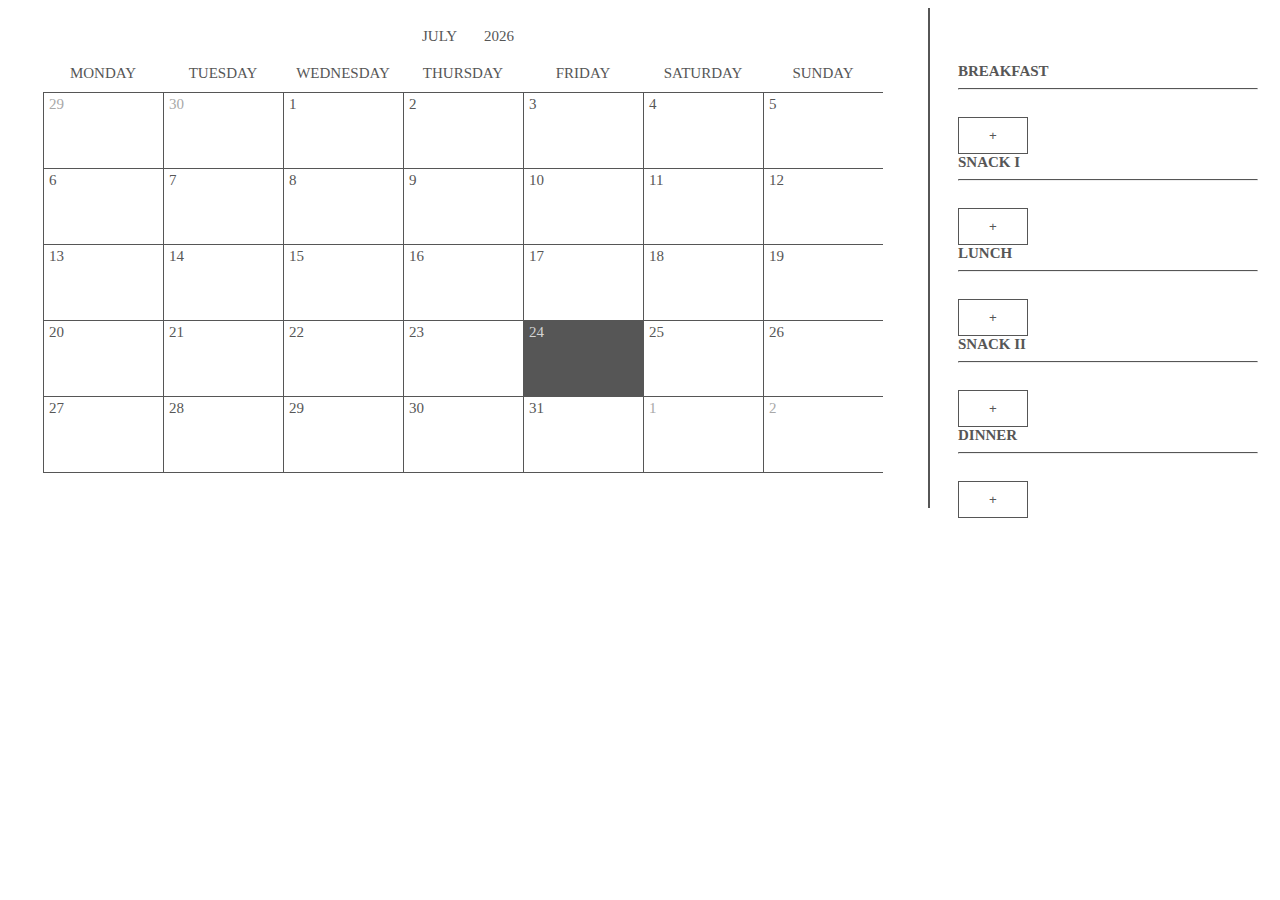
==== src/main/resources/static/index.html @ f5550349 "Made view static content" ====
<!DOCTYPE html>
<html lang="en">
<head>
    <title>Meals Calendar</title>
    <meta http-equiv="Content-Type" content="text/html; charset=UTF-8" />
    <script src="https://ajax.googleapis.com/ajax/libs/jquery/1.7.1/jquery.min.js"></script>
    <script src="js/jquery-ui.min.js"></script>
    <script src="js/InitializeCalendar.js"></script>
    <script src="js/DisplayFood.js"></script>
    <script src="js/GetFood.js"></script>
    <script src="js/ShowPopup.js"></script>
    <script src="js/DeleteFood.js"></script>
    <script src="js/HtmlChanger.js"></script>
    <script src="js/AjaxRequest.js"></script>
    <script src="js/SaveMeal.js"></script>
    <link rel="stylesheet" type="text/css" href="css/calendarstyles.css">
</head>
<body>
<div id="calendar"></div>
<div id="detail-panel">
    <label class="label"><b>BREAKFAST</b></label><br>
    <hr>
    <div class="breakfast"></div>
    <button class="js-open-modal button" href="#" data-modal-id="popup" data-meal-type="BREAKFAST">+</button>
    <br><label class="label"><b>SNACK I</b></label><br>
    <hr>
    <div class="snackI"></div>
    <button class="js-open-modal button" href="#" data-modal-id="popup" data-meal-type="SNACK_I">+</button>
    <br><label class="label"><b>LUNCH</b></label><br>
    <hr>
    <div class="lunch"></div>
    <button class="js-open-modal button" href="#" data-modal-id="popup" data-meal-type="LUNCH">+</button>
    <br><label class="label"><b>SNACK II</b></label><br>
    <hr>
    <div class="snackII"></div>
    <button class="js-open-modal button" href="#" data-modal-id="popup" data-meal-type="SNACK_II">+</button>
    <br><label class="label"><b>DINNER</b></label><br>
    <hr>
    <div class="dinner"></div>
    <button class="js-open-modal button" href="#" data-modal-id="popup" data-meal-type="DINNER">+</button>
</div>
<div id="popup" class="modal-box">
    <a href="#" class="js-modal-close close" id="close">×</a><br>
    <header>
        <h3>Food details</h3>
    </header>
    <div class='nowy'>
        <label class='labelName'>Name: </label><input class='name' type='text' name='foodName'>
        <label class='labelNumber'>Amount: </label><input class='number' type='number' name='foodAmount'>
    </div>
    <footer>
        <button class="js-modal-close saveButton">Save</button>
    </footer>
</div>
</body>
</html>
---- src/main/resources/static/css/calendarstyles.css ----
.ui-datepicker,
.ui-datepicker table,
.ui-datepicker tr,
.ui-datepicker td,
.ui-datepicker th {
    margin: 0;
    padding: 0;
    border-spacing: 0;
}

hr {
    border-top: 1px solid #565656;
}

#close {
    color: #565656;
    background-color: #ffffff;
    text-decoration: none;
    padding-right: 10px;
}

.button, #test {
    color: #565656;
    background-color: #ffffff;
    border: 1px solid #565656;
    text-decoration: none;
    padding: 10px 30px;
    margin-top: 20px;
}

.ui-datepicker {
    border-right: 2px solid #565656;
}

#calendar {
    float: left;
}

#detail-panel {
    width: 300px;
    margin-left: 950px;
    padding-top: 55px;
    font-family: Tahoma;
    font-size: 15px;
    font-weight: normal;
    color: #565656;
}

.ui-datepicker {
    display: none;
    width: 850px;
    padding: 20px 35px 35px 35px;
    cursor: default;
    text-transform: uppercase;
    font-family: Tahoma;
    font-size: 15px;
}

.ui-datepicker-header {
    position: relative;
    padding-bottom: 20px;
}

.ui-datepicker-title {
    text-align: center;
}

.ui-datepicker-month {
    position: relative;
    padding-right: 15px;
    color: #565656;
}

.ui-datepicker-year {
    padding-left: 8px;
    color: #565656;
}

.ui-datepicker-month:before {
    display: block;
    position: absolute;
    top: 7px;
    right: 0;
    width: 5px;
    height: 5px;
    /*content: '';*/
    background: #565656;
    background: -moz-linear-gradient(top, #a5cd4e 0%, #6b8f1a 100%);
    background: -webkit-gradient(linear, left top, left bottom, color-stop(0%, #a5cd4e), color-stop(100%, #6b8f1a));
    background: -webkit-linear-gradient(top, #a5cd4e 0%, #6b8f1a 100%);
    background: -o-linear-gradient(top, #a5cd4e 0%, #6b8f1a 100%);
    background: -ms-linear-gradient(top, #a5cd4e 0%, #6b8f1a 100%);
    background: linear-gradient(top, #a5cd4e 0%, #6b8f1a 100%);
}

.ui-datepicker-prev,
.ui-datepicker-next {
    position: absolute;
    top: -2px;
    padding: 5px;
    cursor: pointer;
}

.ui-datepicker-prev {
    left: 0;
    padding-left: 0;
    content: "<-";
}

.ui-datepicker-next {
    right: 0;
    padding-right: 0;
    content: "->";
}

.ui-datepicker-prev span,
.ui-datepicker-next span {
    display: block;
    width: 5px;
    height: 10px;
    text-indent: -9999px;
}

.test {
    border-right: 1px solid #565656;
}

.ui-datepicker-prev span {
    background-position: -5px 0px;
}

.ui-datepicker-next span {
    background-position: -5px 0px;
}

#detail-panel {
    position: static;
}

.ui-datepicker-prev-hover span {
    background-position: 0px -10px;
}

.ui-datepicker-next-hover span {
    background-position: -5px -10px;
}

.ui-datepicker-calendar {
    border-bottom: 1px solid #565656;
}

.ui-datepicker-calendar tbody {
    border-right: 1px solid #565656;
}

.ui-datepicker-calendar th {
    padding-bottom: 10px;
    width: 120px;
    text-align: center;
    font-weight: normal;
    color: #565656;
}

.ui-datepicker-calendar td {
    padding-top: 3px;
    padding-left: 5px;
    padding-bottom: 55px;
    border-top: 1px solid #565656;
    border-left: 1px solid #565656;
    cursor: pointer;
}

.ui-datepicker-calendar .ui-state-default {
    display: block;
    outline: none;
    text-decoration: none;
    color: #565656;
}

.ui-datepicker-calendar .ui-state-active {
    color: lightgrey;
    background-color: #565656;
}

.ui-datepicker-current-day {
    background-color: #565656;
}

.ui-datepicker-other-month .ui-state-default {
    color: #a8a8a8;
}

.ui-state-default {
    position: center;
}

#toNewWindow {
    visibility: hidden;
}

.modal-box {
    display: none;
    position: absolute;
    z-index: 1000;
    width: 550px;
    background: white;
    border-bottom: 1px solid #aaa;
    border-radius: 4px;
    box-shadow: 0 3px 9px rgba(0, 0, 0, 0.5);
    border: 1px solid rgba(0, 0, 0, 0.1);
    background-clip: padding-box;
}

.modal-box header,
.modal-box .modal-header {
    padding: 1.25em 1.5em;
    border-bottom: 1px solid #ddd;
}

.modal-box header h3,
.modal-box header h4,
.modal-box .modal-header h3,
.modal-box .modal-header h4 {
    margin: 0;
    color: #565656;
    text-transform: uppercase;
    font-family: Tahoma;
    font-size: 15px;
}

.modal-box .modal-body {
    padding: 2em 1.5em;
}

.modal-body {
    font-family: Tahoma;
    font-size: 15px;
    font-weight: normal;
    color: #565656;
}

.modal-box footer,
.modal-box .modal-footer {
    padding-bottom: 15px;
    padding-right: 15px;
    border-top: 1px solid #ddd;
    background: rgba(0, 0, 0, 0.02);
    text-align: right;
    height: 50px;
}

.modal-overlay {
    opacity: 0;
    filter: alpha(opacity=0);
    position: absolute;
    top: 0;
    left: 0;
    z-index: 900;
    width: 100%;
    height: 100%;
    background: rgba(0, 0, 0, 0.3) !important;
}

a.close {
    line-height: 1;
    font-size: 1.5em;
    position: absolute;
    top: 1%;
    right: 2%;
    text-decoration: none;
    color: #bbb;
}

a.close:hover {
    color: #222;
    -webkit-transition: color 1s ease;
    -moz-transition: color 1s ease;
    transition: color 1s ease;
}

.number {
    max-width: 50px;
}

.name {
    max-width: 120px;
}

.labelNumber {
    padding-left: 20px;
}

input {
    border-top: none;
    border-right: none;
    border-left: none;
    border-bottom: 1px solid #565656;
    outline: none;
}

.nowy {
    padding: 15px;
}
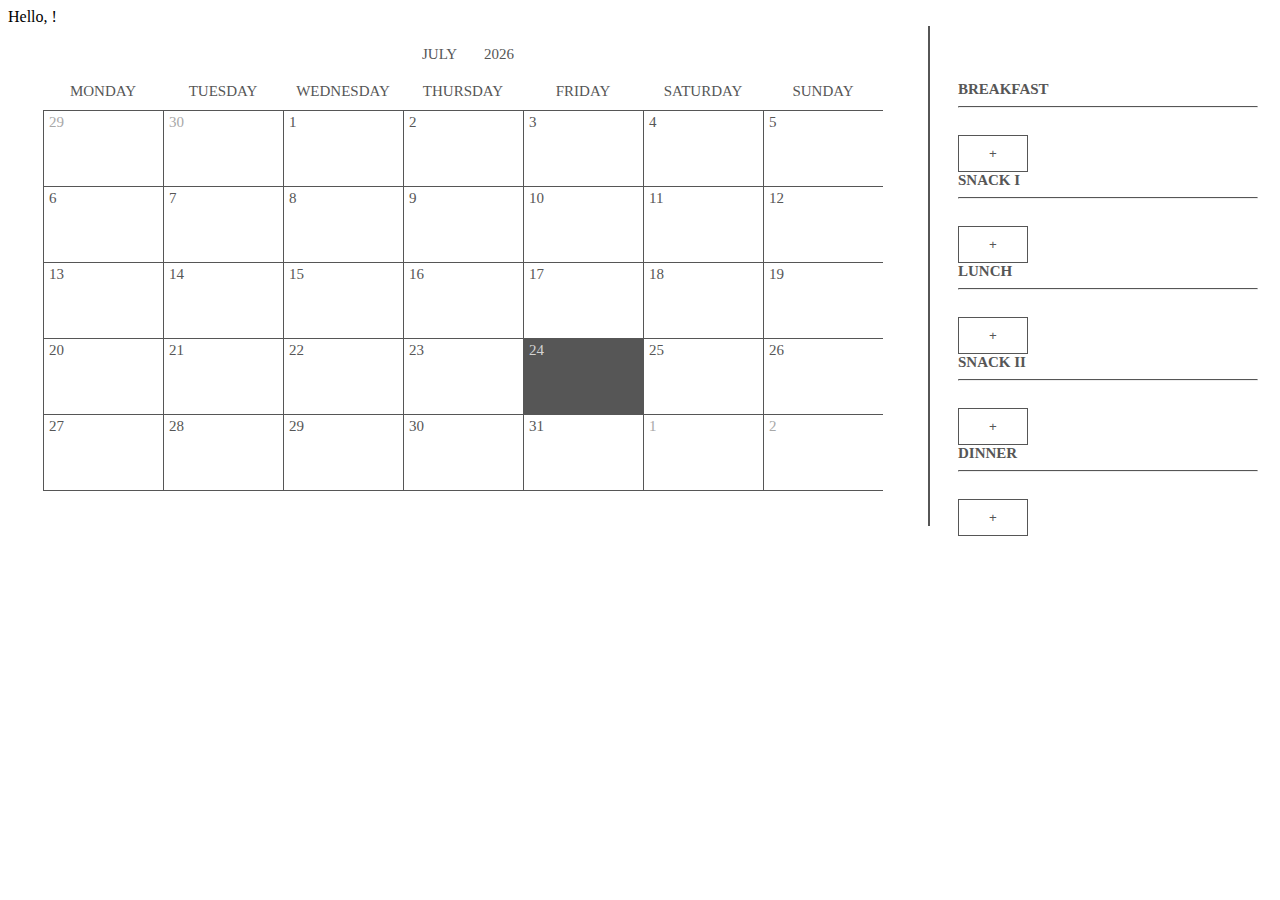
==== commit 8c0ff4d8: "User displaying on the main page" ====
--- a/src/main/resources/static/index.html
+++ b/src/main/resources/static/index.html
@@ -2,7 +2,7 @@
 <html lang="en">
 <head>
     <title>Meals Calendar</title>
-    <meta http-equiv="Content-Type" content="text/html; charset=UTF-8" />
+    <meta http-equiv="Content-Type" content="text/html; charset=UTF-8"/>
     <script src="https://ajax.googleapis.com/ajax/libs/jquery/1.7.1/jquery.min.js"></script>
     <script src="js/jquery-ui.min.js"></script>
     <script src="js/InitializeCalendar.js"></script>
@@ -13,9 +13,12 @@
     <script src="js/HtmlChanger.js"></script>
     <script src="js/AjaxRequest.js"></script>
     <script src="js/SaveMeal.js"></script>
+    <script src="js/DisplayUser.js"></script>
+    <script src="js/GetUser.js"></script>
     <link rel="stylesheet" type="text/css" href="css/calendarstyles.css">
 </head>
 <body>
+<div class="userData">Hello, </div>
 <div id="calendar"></div>
 <div id="detail-panel">
     <label class="label"><b>BREAKFAST</b></label><br>
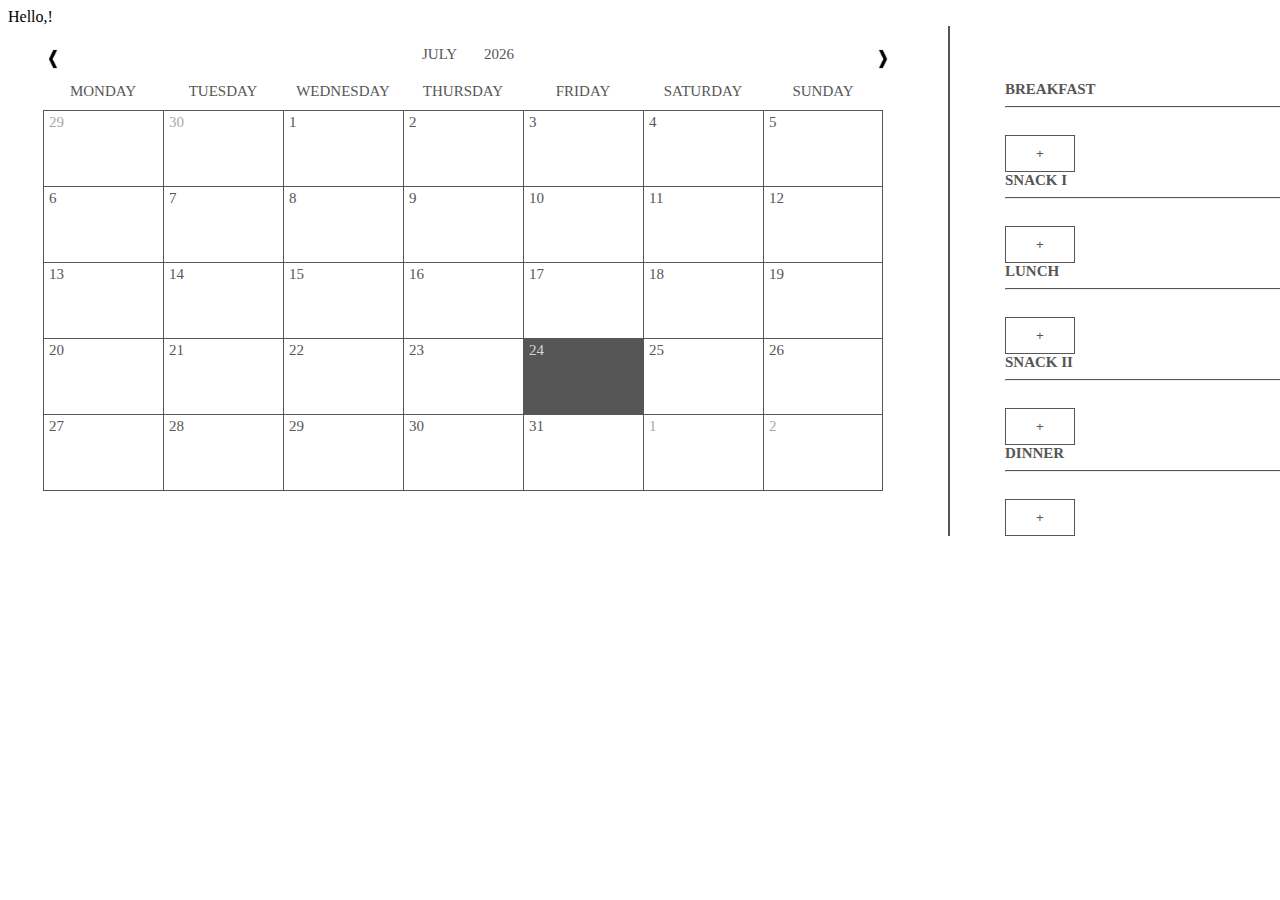
==== commit 3a531357: "Unused sources was removed" ====
--- a/src/main/resources/static/index.html
+++ b/src/main/resources/static/index.html
@@ -18,7 +18,7 @@
     <link rel="stylesheet" type="text/css" href="css/calendarstyles.css">
 </head>
 <body>
-<div class="userData">Hello, </div>
+<div class="userData">Hello,</div>
 <div id="calendar"></div>
 <div id="detail-panel">
     <label class="label"><b>BREAKFAST</b></label><br>
@@ -52,7 +52,7 @@
         <label class='labelNumber'>Amount: </label><input class='number' type='number' name='foodAmount'>
     </div>
     <footer>
-        <button class="js-modal-close saveButton">Save</button>
+        <button class="js-modal-close saveButton button">Save</button>
     </footer>
 </div>
 </body>
--- a/src/main/resources/static/css/calendarstyles.css
+++ b/src/main/resources/static/css/calendarstyles.css
@@ -28,22 +28,20 @@
     margin-top: 20px;
 }
 
-.ui-datepicker {
-    border-right: 2px solid #565656;
-}
-
 #calendar {
     float: left;
 }
 
 #detail-panel {
     width: 300px;
-    margin-left: 950px;
+    margin-left: 940px;
     padding-top: 55px;
+    padding-left: 55px;
     font-family: Tahoma;
     font-size: 15px;
     font-weight: normal;
     color: #565656;
+    border-left: 2px solid #565656;
 }
 
 .ui-datepicker {
@@ -56,6 +54,10 @@
     font-size: 15px;
 }
 
+.ui-datepicker tbody td:last-child {
+    border-right: 1px solid #565656;
+}
+
 .ui-datepicker-header {
     position: relative;
     padding-bottom: 20px;
@@ -83,7 +85,6 @@
     right: 0;
     width: 5px;
     height: 5px;
-    /*content: '';*/
     background: #565656;
     background: -moz-linear-gradient(top, #a5cd4e 0%, #6b8f1a 100%);
     background: -webkit-gradient(linear, left top, left bottom, color-stop(0%, #a5cd4e), color-stop(100%, #6b8f1a));
@@ -104,21 +105,27 @@
 .ui-datepicker-prev {
     left: 0;
     padding-left: 0;
-    content: "<-";
 }
 
 .ui-datepicker-next {
     right: 0;
     padding-right: 0;
-    content: "->";
-}
-
-.ui-datepicker-prev span,
-.ui-datepicker-next span {
-    display: block;
-    width: 5px;
-    height: 10px;
-    text-indent: -9999px;
+}
+
+.ui-icon-circle-triangle-e {
+    content: url("../img/icons8-chevron-right-24.png");
+    background-repeat: no-repeat;
+    width: 20px;
+    height: 20px;
+    position: relative;
+}
+
+.ui-icon-circle-triangle-w {
+    content: url("../img/icons8-chevron-left-24.png");
+    background-repeat: no-repeat;
+    width: 20px;
+    height: 20px;
+    position: relative;
 }
 
 .test {
@@ -129,28 +136,12 @@
     background-position: -5px 0px;
 }
 
-.ui-datepicker-next span {
-    background-position: -5px 0px;
-}
-
 #detail-panel {
     position: static;
 }
 
-.ui-datepicker-prev-hover span {
-    background-position: 0px -10px;
-}
-
-.ui-datepicker-next-hover span {
-    background-position: -5px -10px;
-}
-
 .ui-datepicker-calendar {
     border-bottom: 1px solid #565656;
-}
-
-.ui-datepicker-calendar tbody {
-    border-right: 1px solid #565656;
 }
 
 .ui-datepicker-calendar th {
@@ -204,7 +195,6 @@
     z-index: 1000;
     width: 550px;
     background: white;
-    border-bottom: 1px solid #aaa;
     border-radius: 4px;
     box-shadow: 0 3px 9px rgba(0, 0, 0, 0.5);
     border: 1px solid rgba(0, 0, 0, 0.1);
